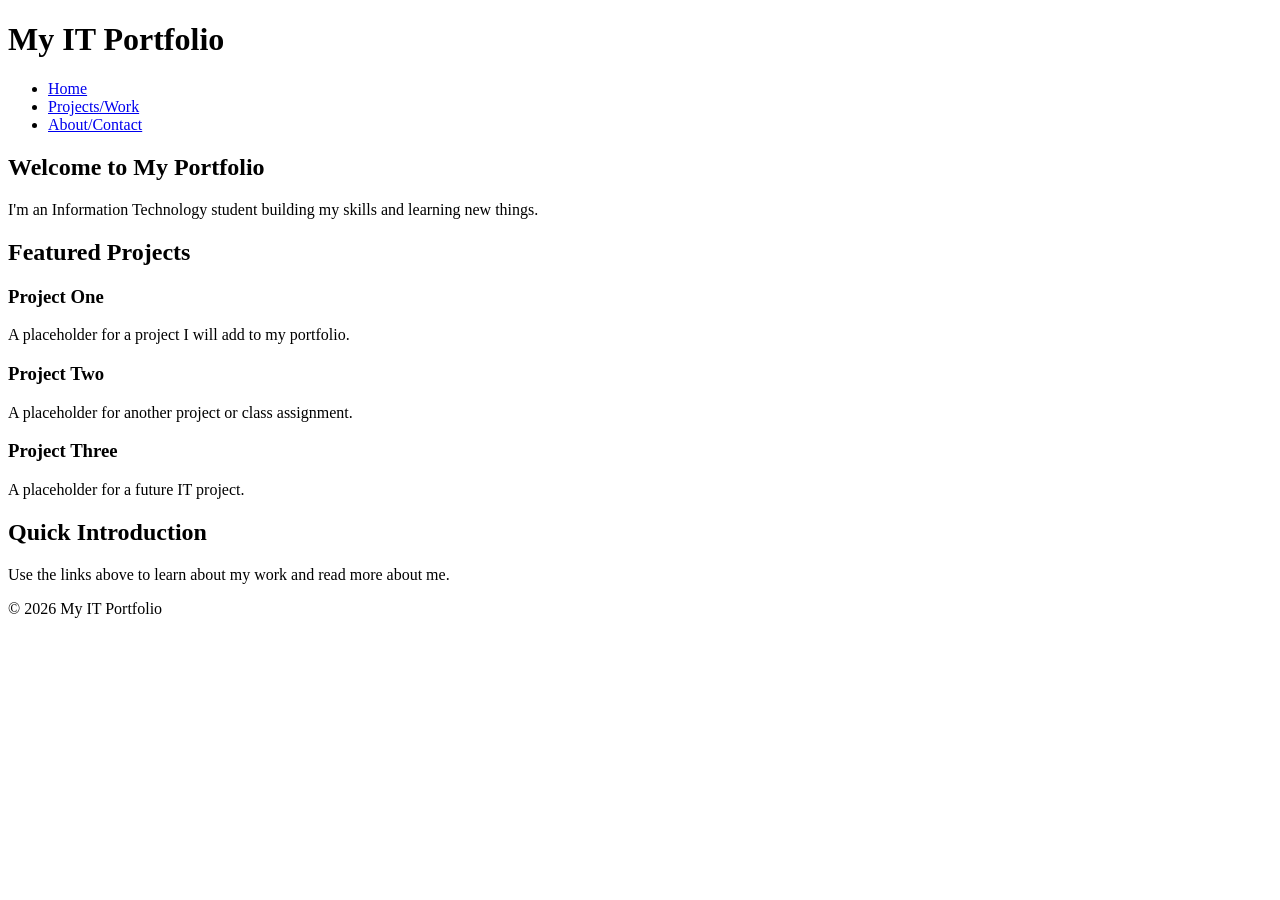
==== index.html @ 9a200947 "Add files via upload" ====
<!DOCTYPE html>
<html lang="en">
<head>
    <meta charset="UTF-8">
    <meta name="viewport" content="width=device-width, initial-scale=1.0">
    <title>Home | My IT Portfolio</title>
</head>
<body>
    <header>
        <h1>My IT Portfolio</h1>
        <nav aria-label="Main navigation">
            <ul>
                <li><a href="index.html">Home</a></li>
                <li><a href="projects.html">Projects/Work</a></li>
                <li><a href="about.html">About/Contact</a></li>
            </ul>
        </nav>
    </header>

    <main>
        <section>
            <h2>Welcome to My Portfolio</h2>
            <p>I'm an Information Technology student building my skills and learning new things.</p>
        </section>

        <section>
            <h2>Featured Projects</h2>
            <article>
                <h3>Project One</h3>
                <p>A placeholder for a project I will add to my portfolio.</p>
            </article>
            <article>
                <h3>Project Two</h3>
                <p>A placeholder for another project or class assignment.</p>
            </article>
            <article>
                <h3>Project Three</h3>
                <p>A placeholder for a future IT project.</p>
            </article>
        </section>

        <section>
            <h2>Quick Introduction</h2>
            <p>Use the links above to learn about my work and read more about me.</p>
        </section>
    </main>

    <footer>
        <p>&copy; 2026 My IT Portfolio</p>
    </footer>
</body>
</html>
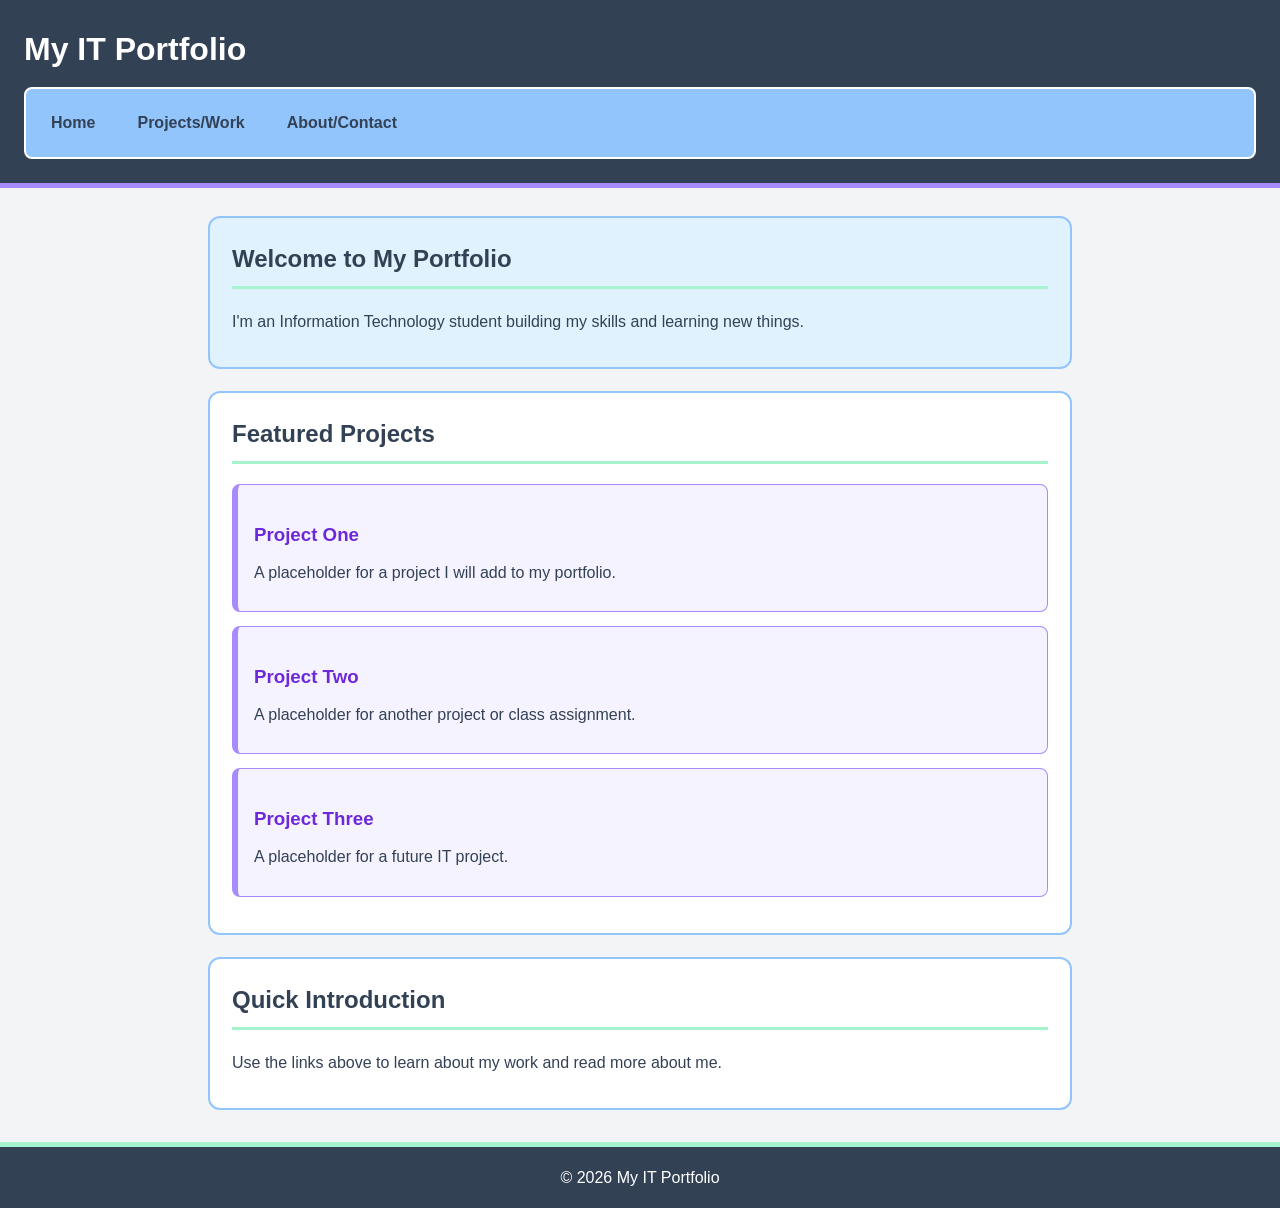
==== commit ee8e7526: "Add files via upload" ====
--- a/index.html
+++ b/index.html
@@ -4,49 +4,30 @@
     <meta charset="UTF-8">
     <meta name="viewport" content="width=device-width, initial-scale=1.0">
     <title>Home | My IT Portfolio</title>
+    <link rel="stylesheet" href="style.css">
 </head>
 <body>
-    <header>
-        <h1>My IT Portfolio</h1>
-        <nav aria-label="Main navigation">
-            <ul>
-                <li><a href="index.html">Home</a></li>
-                <li><a href="projects.html">Projects/Work</a></li>
-                <li><a href="about.html">About/Contact</a></li>
-            </ul>
-        </nav>
-    </header>
-
-    <main>
-        <section>
-            <h2>Welcome to My Portfolio</h2>
-            <p>I'm an Information Technology student building my skills and learning new things.</p>
-        </section>
-
-        <section>
-            <h2>Featured Projects</h2>
-            <article>
-                <h3>Project One</h3>
-                <p>A placeholder for a project I will add to my portfolio.</p>
-            </article>
-            <article>
-                <h3>Project Two</h3>
-                <p>A placeholder for another project or class assignment.</p>
-            </article>
-            <article>
-                <h3>Project Three</h3>
-                <p>A placeholder for a future IT project.</p>
-            </article>
-        </section>
-
-        <section>
-            <h2>Quick Introduction</h2>
-            <p>Use the links above to learn about my work and read more about me.</p>
-        </section>
-    </main>
-
-    <footer>
-        <p>&copy; 2026 My IT Portfolio</p>
-    </footer>
+<header>
+    <h1>My IT Portfolio</h1>
+    <nav aria-label="Main navigation"><ul>
+        <li><a href="index.html">Home</a></li>
+        <li><a href="projects.html">Projects/Work</a></li>
+        <li><a href="about.html">About/Contact</a></li>
+    </ul></nav>
+</header>
+<main>
+    <section id="intro">
+        <h2>Welcome to My Portfolio</h2>
+        <p>I'm an Information Technology student building my skills and learning new things.</p>
+    </section>
+    <section>
+        <h2>Featured Projects</h2>
+        <article class="project-card"><h3>Project One</h3><p>A placeholder for a project I will add to my portfolio.</p></article>
+        <article class="project-card"><h3>Project Two</h3><p>A placeholder for another project or class assignment.</p></article>
+        <article class="project-card"><h3>Project Three</h3><p>A placeholder for a future IT project.</p></article>
+    </section>
+    <section><h2>Quick Introduction</h2><p>Use the links above to learn about my work and read more about me.</p></section>
+</main>
+<footer><p>&copy; 2026 My IT Portfolio</p></footer>
 </body>
-</html>
+</html>
--- a/style.css
+++ b/style.css
@@ -0,0 +1,75 @@
+/* Shared styles for My IT Portfolio */
+:root {
+    --lavender: #A78BFA;
+    --blue: #93C5FD;
+    --mint: #A7F3D0;
+    --slate: #334155;
+    --light-gray: #F3F4F6;
+    --white: #FFFFFF;
+}
+* { box-sizing: border-box; }
+body {
+    margin: 0;
+    padding: 0;
+    background: var(--light-gray);
+    color: var(--slate);
+    font-family: Arial, "Open Sans", sans-serif;
+    line-height: 1.6;
+}
+header {
+    margin: 0;
+    padding: 24px;
+    background: var(--slate);
+    color: var(--white);
+    border-bottom: 5px solid var(--lavender);
+}
+header h1 { margin: 0 0 12px; padding: 0; color: var(--white); }
+nav {
+    margin-top: 12px;
+    padding: 10px;
+    background: var(--blue);
+    border: 2px solid var(--white);
+    border-radius: 8px;
+}
+nav ul { margin: 0; padding: 0; list-style: none; display: flex; flex-wrap: wrap; gap: 12px; }
+nav a {
+    display: inline-block;
+    margin: 2px;
+    padding: 8px 12px;
+    color: var(--slate);
+    text-decoration: none;
+    font-weight: bold;
+    border: 1px solid transparent;
+    border-radius: 5px;
+}
+nav a:hover, nav a:focus { background: var(--mint); border-color: var(--slate); }
+main { max-width: 900px; margin: 28px auto; padding: 0 18px; }
+section {
+    margin: 0 0 22px;
+    padding: 22px;
+    background: var(--white);
+    border: 2px solid var(--blue);
+    border-radius: 12px;
+}
+h2 { margin-top: 0; padding-bottom: 8px; border-bottom: 3px solid var(--mint); }
+h3 { margin-bottom: 6px; color: #6D28D9; }
+p { margin: 10px 0; padding: 0; }
+.project-card {
+    margin: 14px 0;
+    padding: 16px;
+    background: #F5F3FF;
+    border: 1px solid var(--lavender);
+    border-left: 6px solid var(--lavender);
+    border-radius: 8px;
+}
+#intro { background: #E0F2FE; border: 2px solid var(--blue); }
+#contact { background: #ECFDF5; border: 2px solid var(--mint); }
+footer {
+    margin-top: 32px;
+    padding: 18px;
+    background: var(--slate);
+    color: var(--white);
+    text-align: center;
+    border-top: 5px solid var(--mint);
+}
+footer p { margin: 0; }
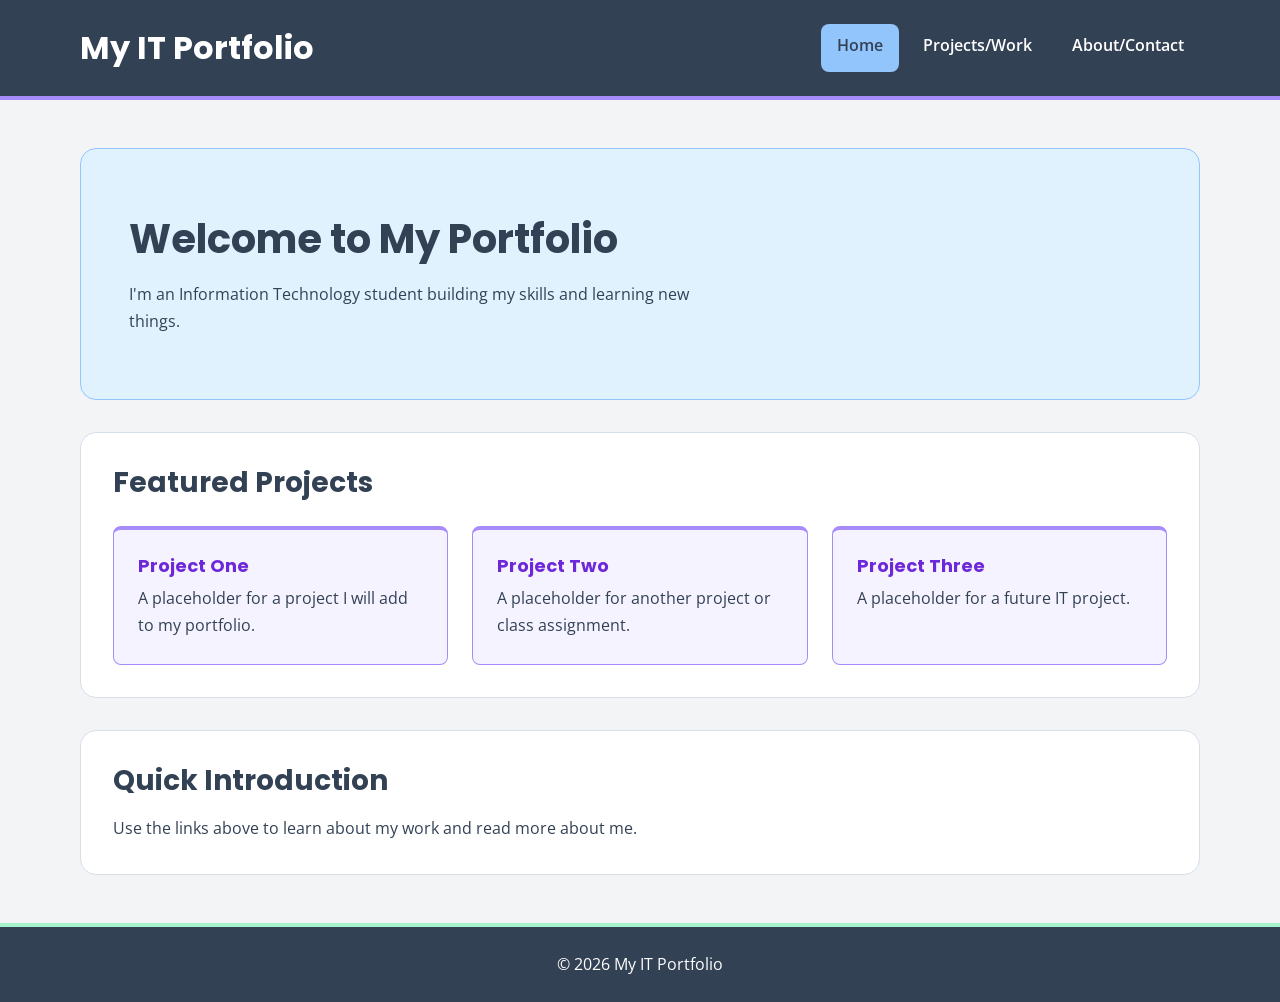
==== commit 874ba9cc: "Add files via upload" ====
--- a/index.html
+++ b/index.html
@@ -4,27 +4,35 @@
     <meta charset="UTF-8">
     <meta name="viewport" content="width=device-width, initial-scale=1.0">
     <title>Home | My IT Portfolio</title>
+    <link rel="preconnect" href="https://fonts.googleapis.com">
+    <link rel="preconnect" href="https://fonts.gstatic.com" crossorigin>
+    <link href="https://fonts.googleapis.com/css2?family=Open+Sans:wght@400;600&family=Poppins:wght@600;700&display=swap" rel="stylesheet">
     <link rel="stylesheet" href="style.css">
 </head>
 <body>
+<a class="skip-link" href="#main-content">Skip to main content</a>
 <header>
+<div class="header-inner">
     <h1>My IT Portfolio</h1>
     <nav aria-label="Main navigation"><ul>
-        <li><a href="index.html">Home</a></li>
+        <li><a href="index.html" aria-current="page">Home</a></li>
         <li><a href="projects.html">Projects/Work</a></li>
         <li><a href="about.html">About/Contact</a></li>
     </ul></nav>
+</div>
 </header>
-<main>
+<main id="main-content">
     <section id="intro">
         <h2>Welcome to My Portfolio</h2>
         <p>I'm an Information Technology student building my skills and learning new things.</p>
     </section>
     <section>
         <h2>Featured Projects</h2>
+        <div class="project-grid">
         <article class="project-card"><h3>Project One</h3><p>A placeholder for a project I will add to my portfolio.</p></article>
         <article class="project-card"><h3>Project Two</h3><p>A placeholder for another project or class assignment.</p></article>
         <article class="project-card"><h3>Project Three</h3><p>A placeholder for a future IT project.</p></article>
+        </div>
     </section>
     <section><h2>Quick Introduction</h2><p>Use the links above to learn about my work and read more about me.</p></section>
 </main>
--- a/style.css
+++ b/style.css
@@ -1,4 +1,4 @@
-/* Shared styles for My IT Portfolio */
+/* Shared palette and an 8px spacing scale for every page. */
 :root {
     --lavender: #A78BFA;
     --blue: #93C5FD;
@@ -6,70 +6,141 @@
     --slate: #334155;
     --light-gray: #F3F4F6;
     --white: #FFFFFF;
+    --purple: #6D28D9;
+    --space-1: 8px;
+    --space-2: 16px;
+    --space-3: 24px;
+    --space-4: 32px;
+    --space-6: 48px;
+    --space-8: 64px;
 }
+
 * { box-sizing: border-box; }
 body {
     margin: 0;
-    padding: 0;
+    min-height: 100vh;
+    display: flex;
+    flex-direction: column;
     background: var(--light-gray);
     color: var(--slate);
-    font-family: Arial, "Open Sans", sans-serif;
-    line-height: 1.6;
+    font-family: 'Open Sans', Arial, sans-serif;
+    line-height: 1.7;
+    overflow-wrap: anywhere;
 }
+h1, h2, h3 {
+    font-family: 'Poppins', Arial, sans-serif;
+    line-height: 1.3;
+}
+h1 { margin: 0; font-size: 1.75rem; }
+h2 { margin: 0 0 var(--space-2); font-size: 1.5rem; }
+h3 { margin: 0 0 var(--space-1); color: var(--purple); font-size: 1.125rem; }
+p { margin: 0 0 var(--space-2); }
+p:last-child { margin-bottom: 0; }
+a { color: var(--purple); text-underline-offset: 4px; }
+a:focus-visible { outline: 3px solid var(--purple); outline-offset: 4px; }
+img { display: block; max-width: 100%; height: auto; }
+
 header {
-    margin: 0;
-    padding: 24px;
+    padding: var(--space-3) var(--space-2);
     background: var(--slate);
     color: var(--white);
-    border-bottom: 5px solid var(--lavender);
+    border-bottom: 4px solid var(--lavender);
 }
-header h1 { margin: 0 0 12px; padding: 0; color: var(--white); }
-nav {
-    margin-top: 12px;
-    padding: 10px;
-    background: var(--blue);
-    border: 2px solid var(--white);
+.header-inner { max-width: 1120px; margin-inline: auto; }
+nav { margin-top: var(--space-3); }
+nav ul {
+    display: flex;
+    flex-direction: column;
+    gap: var(--space-1);
+    margin: 0;
+    padding: 0;
+    list-style: none;
+}
+nav a {
+    display: block;
+    padding: var(--space-1) var(--space-2);
+    min-height: 48px;
+    border-radius: 8px;
+    color: var(--white);
+    text-decoration: none;
+    font-weight: 600;
+}
+nav a[aria-current='page'] { background: var(--blue); color: var(--slate); }
+nav a:hover { background: var(--mint); color: var(--slate); }
+nav a:focus-visible { outline-color: var(--mint); }
+.skip-link {
+    position: absolute;
+    top: 8px;
+    left: 8px;
+    transform: translateY(-200%);
+    padding: var(--space-1) var(--space-2);
+    background: var(--white);
+    color: var(--slate);
+    z-index: 10;
+}
+.skip-link:focus { transform: translateY(0); }
+main {
+    flex: 1;
+    width: 100%;
+    max-width: 1184px;
+    margin: var(--space-3) auto;
+    padding-inline: var(--space-2);
+}
+section {
+    margin-bottom: var(--space-3);
+    padding: var(--space-3);
+    background: var(--white);
+    border: 1px solid #D7DFE9;
+    border-radius: 16px;
+}
+section:last-child { margin-bottom: 0; }
+#intro { background: #E0F2FE; border-color: var(--blue); }
+#intro h2 { max-width: 24ch; }
+#intro p { max-width: 64ch; }
+#contact { background: #ECFDF5; border-color: var(--mint); }
+.project-grid {
+    display: grid;
+    grid-template-columns: minmax(0, 1fr);
+    gap: var(--space-2);
+    margin-top: var(--space-3);
+}
+.project-card {
+    min-width: 0;
+    padding: var(--space-3);
+    background: #F5F3FF;
+    border: 1px solid var(--lavender);
+    border-top: 4px solid var(--lavender);
     border-radius: 8px;
 }
-nav ul { margin: 0; padding: 0; list-style: none; display: flex; flex-wrap: wrap; gap: 12px; }
-nav a {
-    display: inline-block;
-    margin: 2px;
-    padding: 8px 12px;
-    color: var(--slate);
-    text-decoration: none;
-    font-weight: bold;
-    border: 1px solid transparent;
-    border-radius: 5px;
-}
-nav a:hover, nav a:focus { background: var(--mint); border-color: var(--slate); }
-main { max-width: 900px; margin: 28px auto; padding: 0 18px; }
-section {
-    margin: 0 0 22px;
-    padding: 22px;
-    background: var(--white);
-    border: 2px solid var(--blue);
-    border-radius: 12px;
-}
-h2 { margin-top: 0; padding-bottom: 8px; border-bottom: 3px solid var(--mint); }
-h3 { margin-bottom: 6px; color: #6D28D9; }
-p { margin: 10px 0; padding: 0; }
-.project-card {
-    margin: 14px 0;
-    padding: 16px;
-    background: #F5F3FF;
-    border: 1px solid var(--lavender);
-    border-left: 6px solid var(--lavender);
-    border-radius: 8px;
-}
-#intro { background: #E0F2FE; border: 2px solid var(--blue); }
-#contact { background: #ECFDF5; border: 2px solid var(--mint); }
+.skills-list { margin: 0; padding-left: var(--space-3); }
+.skills-list li + li { margin-top: var(--space-1); }
 footer {
-    margin-top: 32px;
-    padding: 18px;
+    padding: var(--space-3) var(--space-2);
     background: var(--slate);
     color: var(--white);
     text-align: center;
-    border-top: 5px solid var(--mint);
+    border-top: 4px solid var(--mint);
 }
 footer p { margin: 0; }
+
+/* Tablet: horizontal navigation and two project columns. */
+@media (min-width: 768px) {
+    header { padding: var(--space-3) var(--space-4); }
+    h1 { font-size: 2rem; }
+    h2 { font-size: 1.75rem; }
+    nav ul { flex-direction: row; flex-wrap: wrap; }
+    main { padding-inline: var(--space-4); margin-block: var(--space-4); }
+    section { padding: var(--space-4); margin-bottom: var(--space-4); }
+    #intro { padding-block: var(--space-6); }
+    .project-grid { grid-template-columns: repeat(2, minmax(0, 1fr)); gap: var(--space-3); }
+}
+
+/* Desktop: three project columns and a single header row. */
+@media (min-width: 1200px) {
+    .header-inner { display: flex; align-items: center; justify-content: space-between; gap: var(--space-4); }
+    nav { margin-top: 0; }
+    main { margin-block: var(--space-6); }
+    #intro { padding: var(--space-8) var(--space-6); }
+    #intro h2 { font-size: 2.5rem; }
+    .project-grid { grid-template-columns: repeat(3, minmax(0, 1fr)); }
+}
